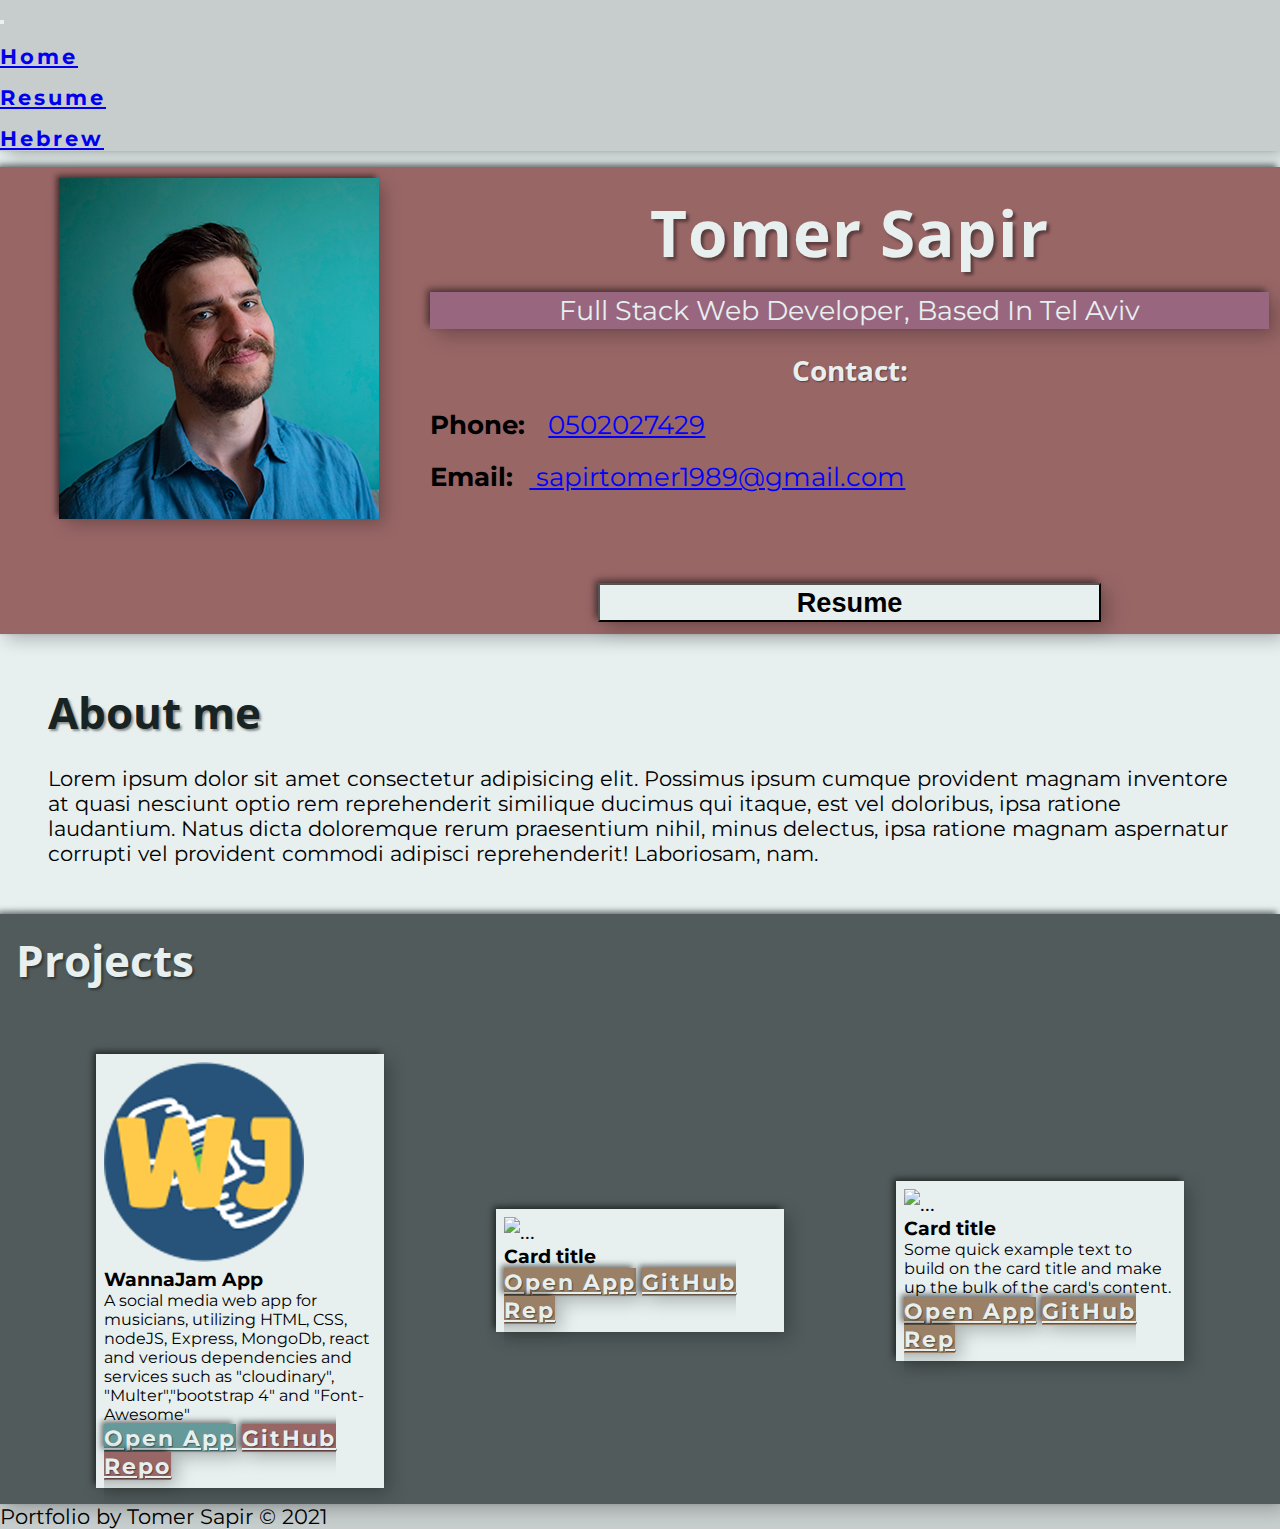
==== index.html @ 6c640629 "first commit" ====
<!DOCTYPE html>
<html lang="en">

<head>
    <meta charset="UTF-8">
    <meta http-equiv="X-UA-Compatible" content="IE=edge">
    <meta name="viewport" content="width=device-width, initial-scale=1.0">
    <!-- Bootstrap  -->
    <link href="https://cdn.jsdelivr.net/npm/bootstrap@5.0.0/dist/css/bootstrap.min.css" rel="stylesheet"
        integrity="sha384-wEmeIV1mKuiNpC+IOBjI7aAzPcEZeedi5yW5f2yOq55WWLwNGmvvx4Um1vskeMj0" crossorigin="anonymous">
    <!-- Font Awesome  -->
    <link rel="stylesheet" href="https://pro.fontawesome.com/releases/v5.10.0/css/all.css"
        integrity="sha384-AYmEC3Yw5cVb3ZcuHtOA93w35dYTsvhLPVnYs9eStHfGJvOvKxVfELGroGkvsg+p" crossorigin="anonymous" />
    <!-- Google Fonts  -->
    <link rel="preconnect" href="https://fonts.gstatic.com">
    <link
        href="https://fonts.googleapis.com/css2?family=Montserrat:ital,wght@0,400;0,500;1,300;1,400&family=Open+Sans:wght@400;600&display=swap"
        rel="stylesheet"> <!-- CSS  -->
    <link rel="stylesheet" href="/css/style.css">

    <title>Tomer Sapir Portfolio</title>
</head>

<body>
    <!-- Header/Contact/Social  -->
    <header class="header-sction">
        <nav class="navbar navbar-expand-lg navbar-light ">
            <div class="container-fluid ">
                <!-- <a class="navbar-brand" href="#">Navbar</a> -->
                <button class="navbar-toggler ms-auto" type="button" data-bs-toggle="collapse"
                    data-bs-target="#navbarSupportedContent" aria-controls="navbarSupportedContent"
                    aria-expanded="false" aria-label="Toggle navigation">
                    <span class="navbar-toggler-icon"></span>
                </button>
                <div class="collapse navbar-collapse justify-content-lg-center" id="navbarSupportedContent">
                    <ul class="navbar-nav w-50  mb-2 mb-lg-0 justify-content-lg-evenly ">
                        <li class="nav-item ">
                            <a class="nav-link  " aria-current="page" href="/index.html">Home</a>
                        </li>
                        <li class="nav-item">
                            <a class="nav-link" href="/resome.html">Resume</a>
                        </li>
                        <li class="nav-item">
                            <a class="nav-link" href="/index-heb.html">Hebrew</a>
                        </li>

                    </ul>
                </div>
            </div>
        </nav>
    </header>
    <div class="container my-5">
        <!-- Intro  -->
        <section class="intro-section">
            <img src="/Tomer-profile-pic.jpg" class="img-fluid profile-picture   " alt="tomer picture">
            <div class="profile-title">
                <h1 class="main-title">Tomer Sapir</h1>
                <p class="sec-title">Full Stack Web Developer, Based In Tel Aviv </p>
            </div>

            <div class="intro-section-contact">
                <h3>Contact:</h3>
                <ul>

                    <li><strong>Phone:</strong> <a href="tel:"> 0502027429</a></li>
                    <li><strong>Email:</strong><a href="mailto:sapirtomer1989@gmail.com"> sapirtomer1989@gmail.com</a>
                    </li>
                </ul>
            </div>
            <div class="intro-section-social">
                <ul>
                    <li><a href=""><i class="fab fa-linkedin"></i></a></li>
                    <li><a href=""><i class="fab fa-github-square"></i></a></li>
                </ul>
            </div>
            <a href="/resome.html">
                <button class="btn">Resume</button>

            </a>
        </section>
        <div class="line"></div>
        <!-- About  -->
        <section class="about-section  text-center">
            <h2 class="">About me</h2>
            <p class=" ">Lorem ipsum dolor sit amet consectetur adipisicing
                elit. Possimus ipsum
                cumque
                provident
                magnam inventore
                at
                quasi nesciunt optio rem reprehenderit similique ducimus qui itaque, est vel doloribus, ipsa ratione
                laudantium. Natus dicta doloremque rerum praesentium nihil, minus delectus, ipsa ratione magnam
                aspernatur
                corrupti vel provident commodi adipisci reprehenderit! Laboriosam, nam.</p>

        </section>
        <div class="line"></div>
        <!-- Projects  -->
        <section class="projects-section">
            <h2 class="text-center">Projects</h2>
            <div class="project-group">
                <div class="project-item">
                    <div class="card" style="width: 18rem;">
                        <img src="/WJ-logo2.png" class="card-img-top" alt="wanna-jam logo">
                        <div class="card-body">
                            <h5 class="card-title">WannaJam App</h5>
                            <p class="card-text">A social media web app for musicians, utilizing HTML, CSS, nodeJS,
                                Express, MongoDb, react and verious dependencies and services such as "cloudinary",
                                "Multer","bootstrap 4" and "Font-Awesome"</p>
                            <div class="d-flex">
                                <a href="https://wanna-jam.herokuapp.com" target="_blank"
                                    class="btn open-app  me-2 ">Open App</a>
                                <a href="https://github.com/TomerTexasRanger/WannaJamApp.git" target="_blank"
                                    class="btn  github-repo ">GitHub Repo</a>

                            </div>
                        </div>
                    </div>
                </div>
                <div class="project-item">
                    <div class="card" style="width: 18rem;">
                        <img src="..." class="card-img-top" alt="...">
                        <div class="card-body">
                            <h5 class="card-title">Card title</h5>
                            <p class="card-text"></p>
                            <div class="d-flex">
                                <a href="#" class="btn btn-primary me-2">Open App</a>
                                <a href="#" class="btn btn-primary">GitHub Rep</a>

                            </div>
                        </div>
                    </div>
                </div>
                <div class="project-item">
                    <div class="card" style="width: 18rem;">
                        <img src="..." class="card-img-top" alt="...">
                        <div class="card-body">
                            <h5 class="card-title">Card title</h5>
                            <p class="card-text">Some quick example text to build on the card title and make up the bulk
                                of the card's content.</p>
                            <div class="d-flex">
                                <a href="#" class="btn btn-primary me-2">Open App</a>
                                <a href="#" class="btn btn-primary">GitHub Rep</a>

                            </div>
                        </div>
                    </div>
                </div>
            </div>
        </section>
    </div>
    <!-- Footer  -->
    <footer class="footer-section text-center border-top p-3">
        <p className="mt-2">
            Portfolio by Tomer Sapir © 2021
        </p>

    </footer>



    <!-- Bootstrap JS  -->
    <script src="https://cdn.jsdelivr.net/npm/bootstrap@5.0.0/dist/js/bootstrap.bundle.min.js"
        integrity="sha384-p34f1UUtsS3wqzfto5wAAmdvj+osOnFyQFpp4Ua3gs/ZVWx6oOypYoCJhGGScy+8" crossorigin="anonymous">
    </script>
</body>

</html>
---- css/style.css ----
* {
  box-sizing: border-box;
  margin: 0;
  padding: 0;
}

/* custom properties */

:root {
  --ff-headline: 'Open Sans', sans-serif;
  --ff-paragraph: 'Montserrat', sans-serif;
  --fw-reg: 300;
  --fw-bold: 900;

  --clr-light: #e7efef;
  --clr-dark: #182323;
  --clr-mild: #669999;
  --clr-strong: #996680;
  --clr-mid: #996666;
  --clr-accent: #998066;

  --fs-h1: 4rem;
  --fs-h2: 2.75rem;
  --fs-h3: 1.75rem;
  --fs-body: 1rem;
  --fs-p: 1.7rem;

  --bs-all: 0.25em 0.25em 0.75em rgba(0, 0, 0, 0.25),
    -0.125em -0.125em 0.25em rgba(0, 0, 0, 0.5);

  --ts-all: 0.04em 0.04em 0.05em #00000069;
}

/*//////////// For  sm /////////////////  */
/* header */
header {
  box-shadow: var(--bs-all);
}
header nav ul {
  margin: 0 auto;
}

header nav ul li {
  margin: 1rem auto;
  font-weight: bold;
  letter-spacing: 3px;
  font-size: 1.3rem;
}

/* Intro  */
h1,
h2,
h3 {
  color: var(--clr-light);
  text-shadow: var(--ts-all);
  font-family: var(--ff-headline);
  font-weight: bold;
}
h1 {
  font-size: 3rem;
  letter-spacing: 1px;
}
h2 {
  font-size: 2rem;
}

body {
  background: var(--clr-light);
  font-family: var(--ff-paragraph);
}

.intro-section {
  background: var(--clr-mid);
  padding: 0.7rem;
  text-align: center;
  box-shadow: var(--bs-all);
}

.profile-title .main-title {
  margin: 0.7rem 0;
}

.profile-title .sec-title {
  color: var(--clr-light);
  background: var(--clr-strong);
  padding: 0.1rem 0.1rem;
  box-shadow: var(--bs-all);
  margin: 1rem 0;
  font-size: 1rem;
}

.intro-section .profile-picture {
  box-shadow: var(--bs-all);
  padding: 0;
}

.intro-section .intro-section-contact {
  font-size: 1rem;
}
.intro-section .intro-section-contact ul {
  text-align: start;
  list-style-type: none;
}

.intro-section .intro-section-contact ul li {
  margin: 1.3rem 0;
  font-size: 1.1rem;
}

.intro-section .intro-section-contact ul li a {
  font-size: 1.2rem;
  color: blue;
}

.intro-section .intro-section-social {
  margin-top: 2rem;
}

.intro-section .intro-section-social ul {
  list-style-type: none;
  display: flex;
  justify-content: space-evenly;
  padding: 0;
}

.intro-section .intro-section-social ul li {
  font-size: 4rem;
}

.intro-section .intro-section-social ul li .fa-linkedin {
  color: #0e76a8;
}

.intro-section .intro-section-social ul li .fa-github-square {
  color: black;
}

.intro-section button {
  background-color: var(--clr-light);
  width: 60%;
  box-shadow: var(--bs-all);
  font-size: 1.7rem;
  padding: 0.1rem;
  font-weight: bold;
}

/* About  */
.about-section {
  margin: 3rem;
}
.about-section h2 {
  color: var(--clr-dark);
}

.about-section p {
  margin-top: 1.5rem;
}

/* Projects */

.projects-section {
  background: #182323b9;
  box-shadow: var(--bs-all);
}

.projects-section h2 {
  margin: 2rem 0;
  padding: 1rem;
}

.projects-section .project-group {
  display: flex;
  flex-direction: column;
  align-items: center;
}
.projects-section .project-group .card {
  margin: 1rem;
  padding: 0.5rem;
  box-shadow: var(--bs-all);
  background-color: var(--clr-light);
}
.card a {
  box-shadow: var(--bs-all);
  font-weight: bold;
  color: var(--clr-light);
  text-shadow: var(--ts-all);
  letter-spacing: 2px;
  background-color: var(--clr-accent);
}
.card .open-app {
  background-color: var(--clr-mild);
}
.card .github-repo {
  background-color: var(--clr-mid);
}
header,
footer {
  background-color: rgba(51, 51, 51, 0.178);
}

/*//// Resume ///// */
.general-details {
  text-align: center;
  margin-top: 1.7rem;
}

.general-details h1 {
  color: var(--clr-dark);
}

.general-details p {
  background-color: var(--clr-mid);
  color: var(--clr-light);
  font-size: 1.1rem;
  font-weight: bold;
  letter-spacing: 3px;
  box-shadow: var(--bs-all);
  text-shadow: var(--ts-all);
}

.languages h3,
.ocupations h3,
.education h3,
.military h3 {
  color: var(--clr-mid);
}

.languages,
.ocupations,
.education,
.military {
  line-height: 1.7;
  padding: 0.5rem;
  margin: 1rem;
}

/*/////////// MD ////////// */
@media (min-width: 768px) {
  .intro-section {
    background: var(--clr-mid);
    padding: 0.7rem;
    box-shadow: var(--bs-all);
    display: grid;
    grid-template-areas:
      'pic p-t'
      'pic con';
  }

  .profile-title {
    grid-area: p-t;
  }

  .profile-title .main-title {
    margin: 0.7rem 0;
  }

  .profile-title .sec-title {
    color: var(--clr-light);
    background: var(--clr-strong);
    padding: 0.1rem 0.1rem;
    box-shadow: var(--bs-all);
    margin: 1rem 0;
    font-size: 1rem;
  }

  .intro-section .profile-picture {
    box-shadow: var(--bs-all);
    padding: 0;
    max-width: 100%;
    grid-area: pic;
  }

  .intro-section .intro-section-contact {
    font-size: 1rem;
    grid-area: con;
  }
  .intro-section .intro-section-contact ul {
    text-align: start;
    list-style-type: none;
  }

  .intro-section .intro-section-contact ul li {
    margin: 1.3rem 0;
    font-size: 1.1rem;
  }

  .intro-section .intro-section-contact ul li a {
    font-size: 1.2rem;
    color: blue;
  }

  .intro-section .intro-section-social {
    margin-top: 2rem;
  }

  .intro-section .intro-section-social ul {
    list-style-type: none;
    display: flex;
    justify-content: space-evenly;
    padding: 0;
  }

  .intro-section .intro-section-social ul li {
    font-size: 4rem;
  }

  .intro-section .intro-section-social ul li .fa-linkedin {
    color: #0e76a8;
  }

  .intro-section .intro-section-social ul li .fa-github-square {
    color: black;
  }

  .intro-section button {
    background-color: var(--clr-light);
    width: 60%;
    box-shadow: var(--bs-all);
    font-size: 1.7rem;
    padding: 0.1rem;
    font-weight: bold;
    margin-top: 4rem;
  }

  /* Projects */

  .projects-section {
    background: #182323b9;
    box-shadow: var(--bs-all);
  }

  .projects-section h2 {
    margin: 2rem 0;
    padding: 1rem;
  }

  .projects-section .project-group {
    display: flex;
    flex-direction: column;
    justify-content: space-evenly;
  }
}

/*/////////////// LG  ///////////*/

@media (min-width: 992px) {
  h1 {
    font-size: var(--fs-h1);
  }
  h2 {
    font-size: var(--fs-h2);
  }
  h3 {
    font-size: var(--fs-h3);
  }
  p {
    font-size: 1.3rem;
  }
  .intro-section {
    background: var(--clr-mid);
    padding: 0.7rem;
    box-shadow: var(--bs-all);
    display: grid;
    grid-template-areas:
      'pic p-t'
      'pic con';
    grid-template-columns: 1fr 2fr;
  }

  .profile-title {
    grid-area: p-t;
  }

  .profile-title .main-title {
    margin: 0.7rem 0;
  }

  .profile-title .sec-title {
    color: var(--clr-light);
    background: var(--clr-strong);
    padding: 0.1rem 0.1rem;
    box-shadow: var(--bs-all);
    margin: 1rem 0;
    font-size: 1.7rem;
  }

  .intro-section .profile-picture {
    box-shadow: var(--bs-all);
    padding: 0;
    max-width: 100%;
    grid-area: pic;
    margin-left: 3rem;
  }

  .intro-section .intro-section-contact {
    font-size: 1rem;
    grid-area: con;
  }
  .intro-section .intro-section-contact ul {
    text-align: start;
    list-style-type: none;
  }

  .intro-section .intro-section-contact ul li {
    margin: 1.3rem 0;
    font-size: 1.6rem;
  }

  .intro-section .intro-section-contact ul li a {
    font-size: 1.6rem;
    color: blue;
    margin-left: 1rem;
  }

  .intro-section .intro-section-social {
    margin-top: 2rem;
  }

  .intro-section .intro-section-social ul {
    list-style-type: none;
    display: flex;
    justify-content: space-evenly;
    padding: 0;
  }

  .intro-section .intro-section-social ul li {
    font-size: 4rem;
  }

  .intro-section .intro-section-social ul li .fa-linkedin {
    color: #0e76a8;
  }

  .intro-section .intro-section-social ul li .fa-github-square {
    color: black;
  }

  .intro-section button {
    background-color: var(--clr-light);
    width: 60%;
    box-shadow: var(--bs-all);
    font-size: 1.7rem;
    padding: 0.1rem;
    font-weight: bold;
    margin-top: 4rem;
  }

  /* Projects */

  .projects-section {
    background: #182323b9;
    box-shadow: var(--bs-all);
  }

  .projects-section h2 {
    margin: 2rem 0;
    padding: 1rem;
  }

  .projects-section .project-group {
    display: flex;
    flex-direction: row;
    justify-content: space-evenly;
  }

  .card p {
    font-size: 1rem;
  }

  /*//// Resume ///// */

  body {
    font-size: 1.4rem;
  }
  .general-details {
    text-align: center;
    margin-top: 1.7rem;
  }

  .general-details h1 {
    color: var(--clr-dark);
  }

  .general-details p {
    background-color: var(--clr-mid);
    color: var(--clr-light);
    font-size: 1.3rem;
    font-weight: bold;
    letter-spacing: 3px;
    box-shadow: var(--bs-all);
    text-shadow: var(--ts-all);
    padding: 0.3rem;
  }

  .languages h3,
  .ocupations h3,
  .education h3,
  .military h3 {
    color: var(--clr-mid);
  }

  .languages,
  .ocupations,
  .education,
  .military {
    line-height: 1.7;
    padding: 0.5rem;
    margin: 1rem;
  }
}
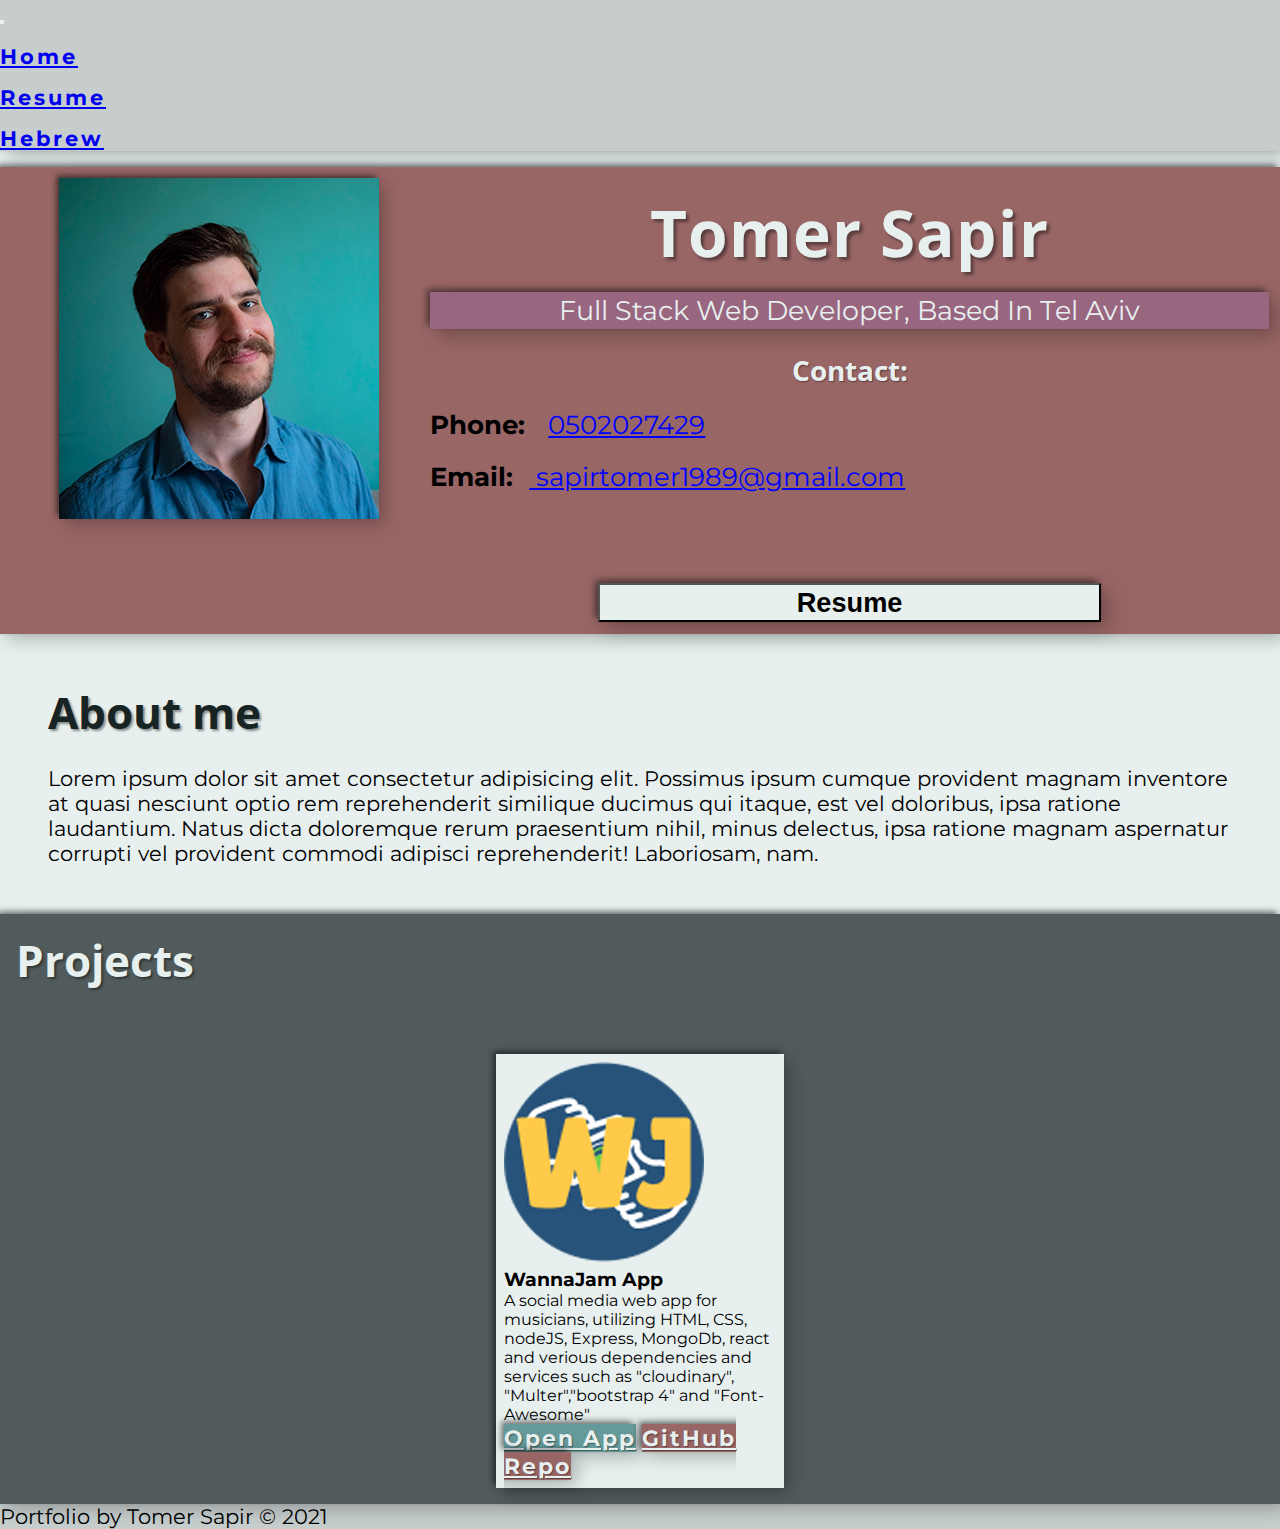
==== commit 83b11716: "additions" ====
--- a/index.html
+++ b/index.html
@@ -69,8 +69,11 @@
             </div>
             <div class="intro-section-social">
                 <ul>
-                    <li><a href=""><i class="fab fa-linkedin"></i></a></li>
-                    <li><a href=""><i class="fab fa-github-square"></i></a></li>
+                    <li><a href="https://www.linkedin.com/in/tomer-sapir-a5a28520b/" target="_blank"><i
+                                class="fab fa-linkedin"></i></a>
+                    </li>
+                    <li><a href="https://github.com/TomerTexasRanger" target="_blank"><i
+                                class="fab fa-github-square"></i></a></li>
                 </ul>
             </div>
             <a href="/resome.html">
@@ -117,7 +120,7 @@
                         </div>
                     </div>
                 </div>
-                <div class="project-item">
+                <!-- <div class="project-item">
                     <div class="card" style="width: 18rem;">
                         <img src="..." class="card-img-top" alt="...">
                         <div class="card-body">
@@ -145,7 +148,7 @@
                             </div>
                         </div>
                     </div>
-                </div>
+                </div> -->
             </div>
         </section>
     </div>
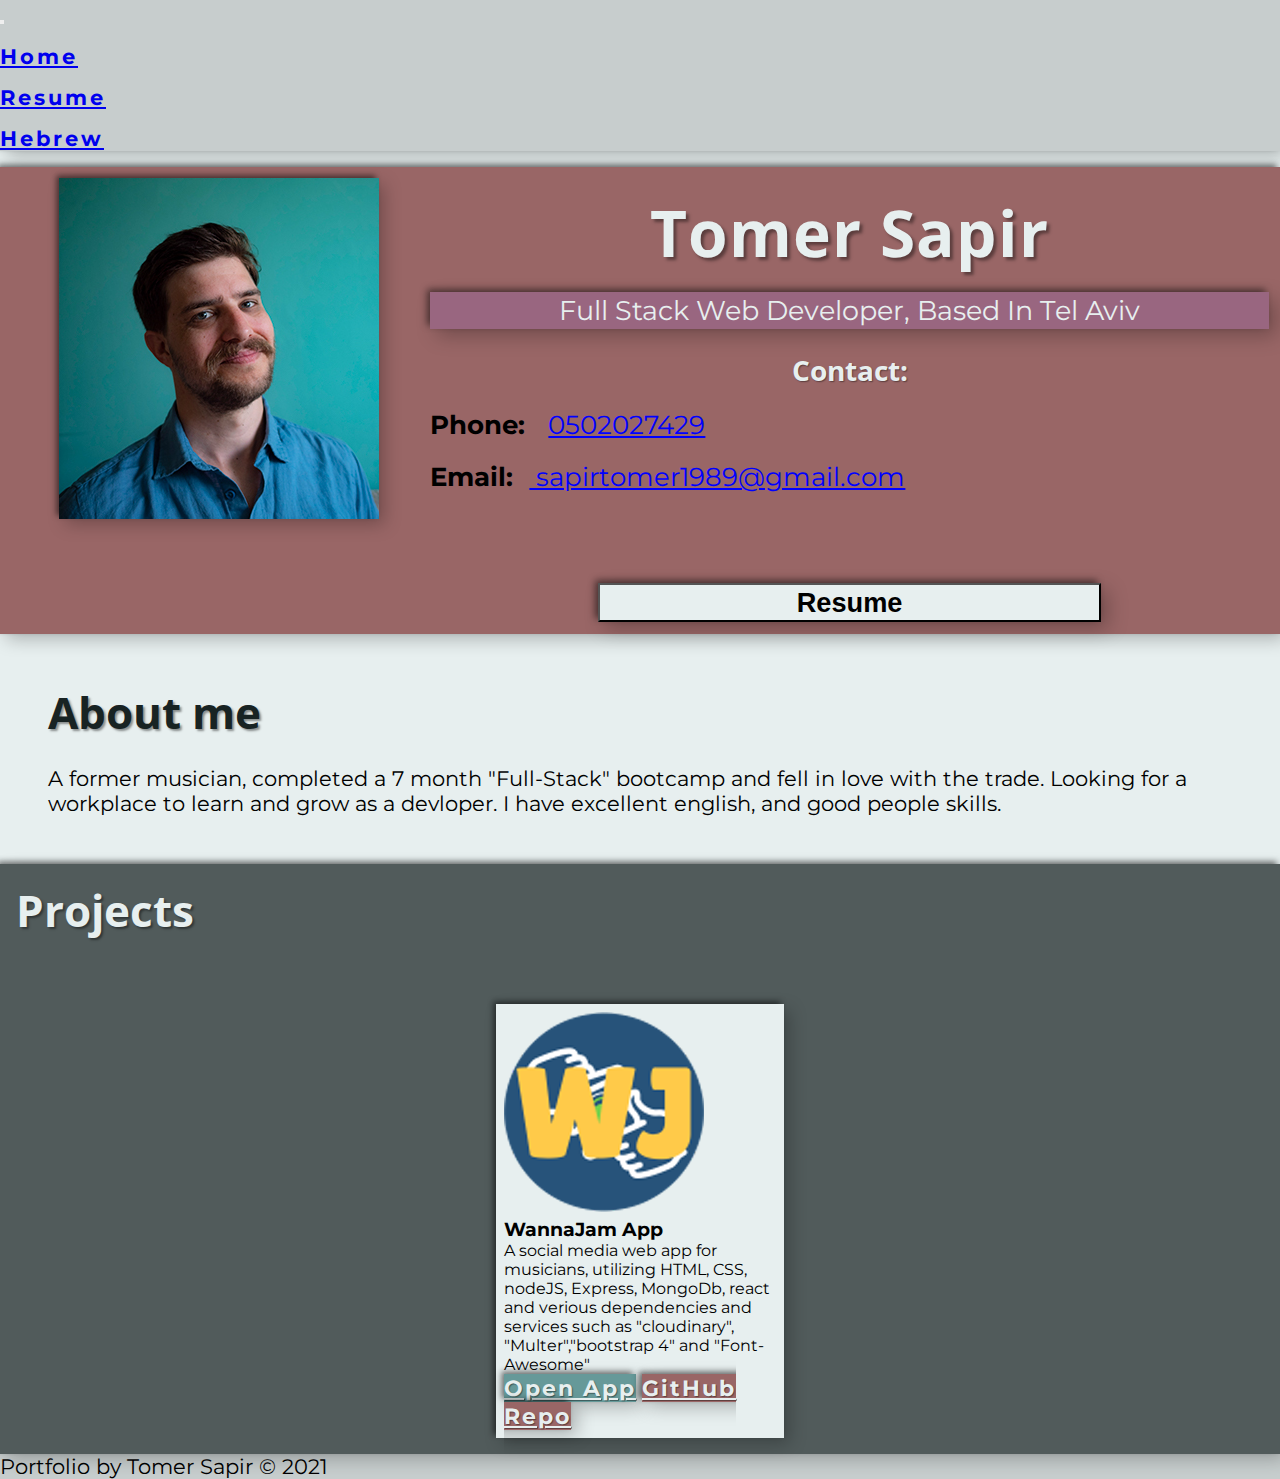
==== commit de2cfce4: "corrections" ====
--- a/index.html
+++ b/index.html
@@ -85,16 +85,11 @@
         <!-- About  -->
         <section class="about-section  text-center">
             <h2 class="">About me</h2>
-            <p class=" ">Lorem ipsum dolor sit amet consectetur adipisicing
-                elit. Possimus ipsum
-                cumque
-                provident
-                magnam inventore
-                at
-                quasi nesciunt optio rem reprehenderit similique ducimus qui itaque, est vel doloribus, ipsa ratione
-                laudantium. Natus dicta doloremque rerum praesentium nihil, minus delectus, ipsa ratione magnam
-                aspernatur
-                corrupti vel provident commodi adipisci reprehenderit! Laboriosam, nam.</p>
+            <p class=" ">A former musician, completed a 7 month "Full-Stack" bootcamp and fell in love with the trade.
+
+                Looking for a workplace to learn and grow as a devloper.
+
+                I have excellent english, and good people skills.</p>
 
         </section>
         <div class="line"></div>
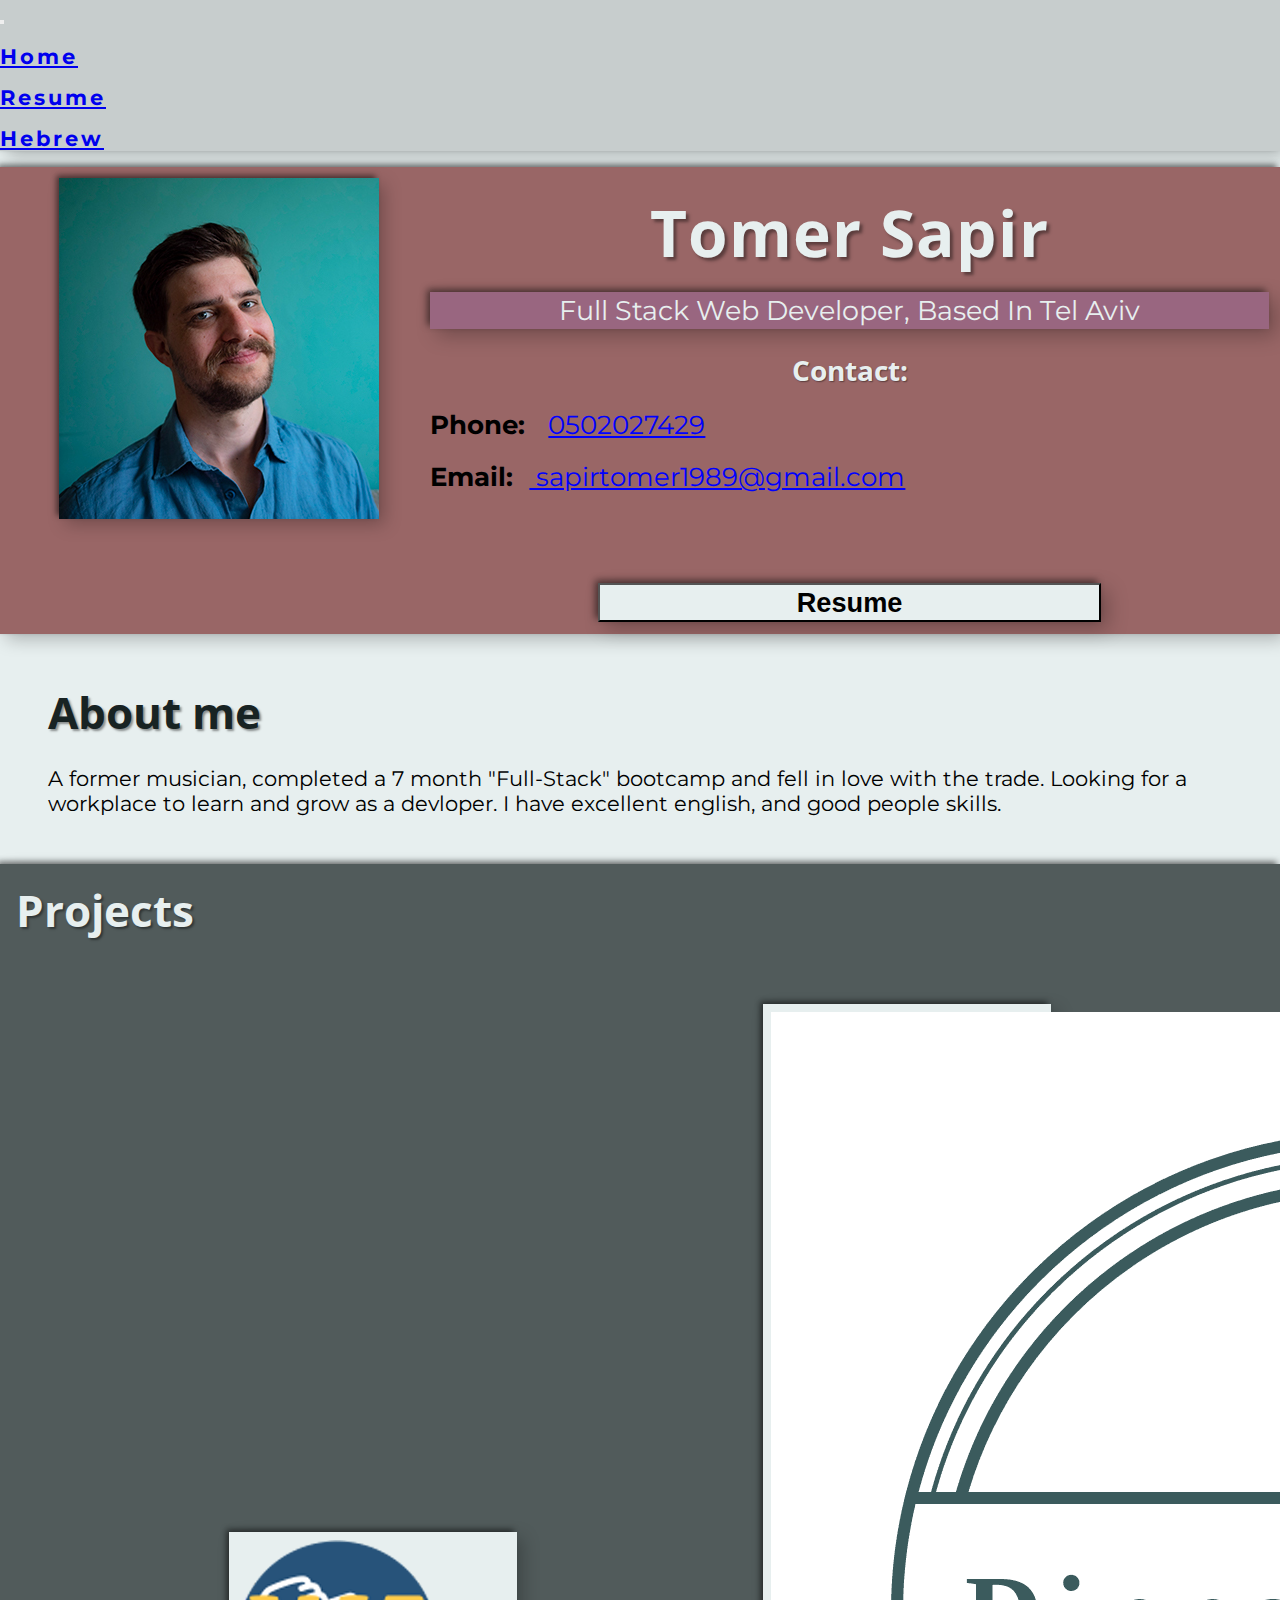
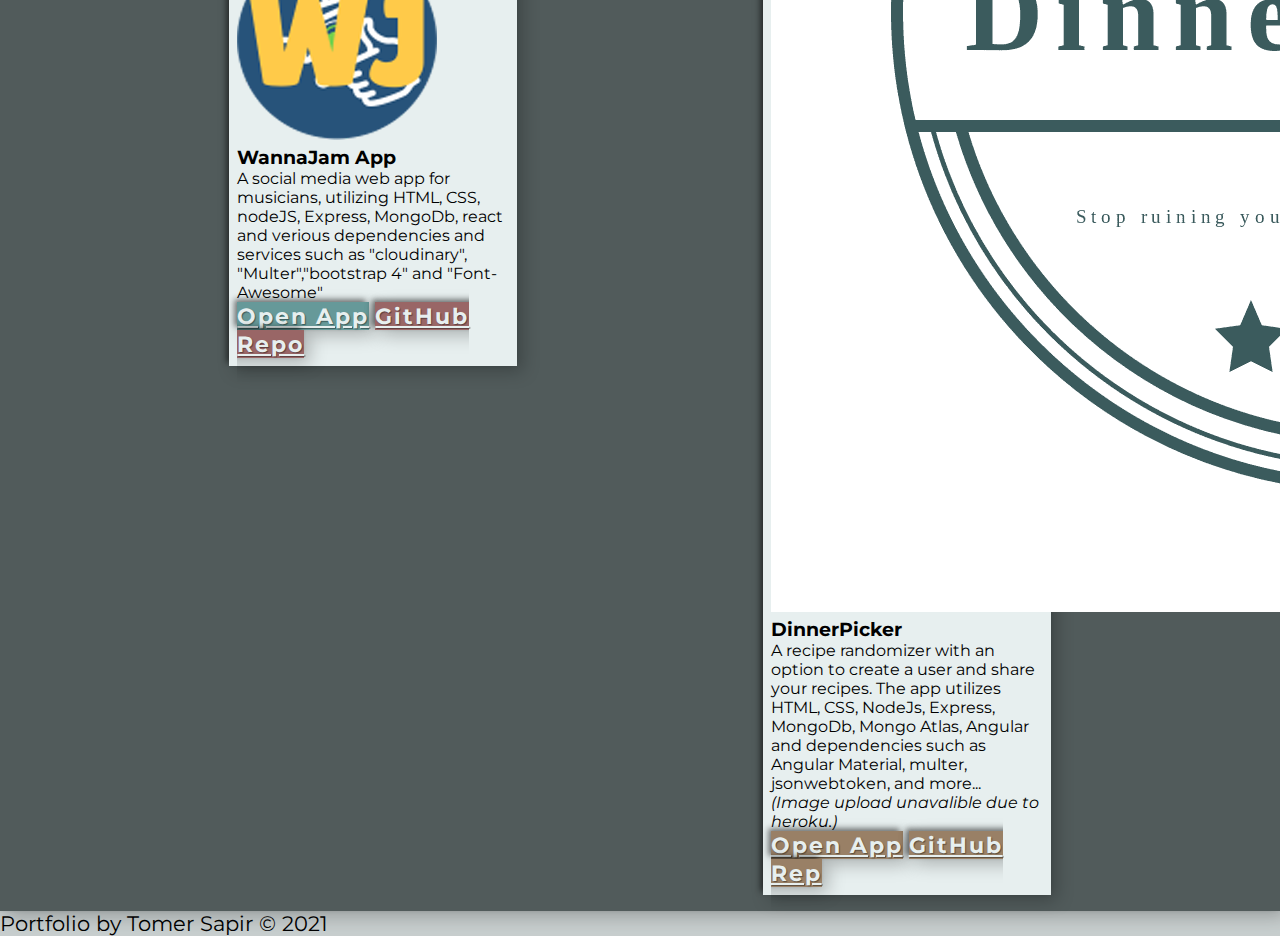
==== commit 709e3f2e: "additions" ====
--- a/index.html
+++ b/index.html
@@ -115,21 +115,26 @@
                         </div>
                     </div>
                 </div>
-                <!-- <div class="project-item">
+                <div class="project-item">
                     <div class="card" style="width: 18rem;">
-                        <img src="..." class="card-img-top" alt="...">
+                        <img src="./logo.png" class="card-img-top" alt="DinnerPicker logo">
                         <div class="card-body">
-                            <h5 class="card-title">Card title</h5>
-                            <p class="card-text"></p>
+                            <h5 class="card-title">DinnerPicker</h5>
+                            <p class="card-text">A recipe randomizer with an option to create a user and share your
+                                recipes. The app utilizes HTML, CSS, NodeJs, Express, MongoDb, Mongo Atlas, Angular and
+                                dependencies such as Angular Material, multer, jsonwebtoken, and more... <br> <i>(Image
+                                    upload unavalible due to heroku.)</i> </p>
                             <div class="d-flex">
-                                <a href="#" class="btn btn-primary me-2">Open App</a>
-                                <a href="#" class="btn btn-primary">GitHub Rep</a>
+                                <a href="https://dinner-picker.herokuapp.com" target="_blank"
+                                    class="btn btn-primary me-2">Open App</a>
+                                <a href="https://github.com/TomerTexasRanger/dinner-picker" target="_blank"
+                                    class="btn btn-primary">GitHub Rep</a>
 
                             </div>
                         </div>
                     </div>
                 </div>
-                <div class="project-item">
+                <!-- <div class="project-item">
                     <div class="card" style="width: 18rem;">
                         <img src="..." class="card-img-top" alt="...">
                         <div class="card-body">
--- a/css/style.css
+++ b/css/style.css
@@ -7,8 +7,8 @@
 /* custom properties */
 
 :root {
-  --ff-headline: 'Open Sans', sans-serif;
-  --ff-paragraph: 'Montserrat', sans-serif;
+  --ff-headline: "Open Sans", sans-serif;
+  --ff-paragraph: "Montserrat", sans-serif;
   --fw-reg: 300;
   --fw-bold: 900;
 
@@ -242,8 +242,8 @@
     box-shadow: var(--bs-all);
     display: grid;
     grid-template-areas:
-      'pic p-t'
-      'pic con';
+      "pic p-t"
+      "pic con";
   }
 
   .profile-title {
@@ -362,8 +362,8 @@
     box-shadow: var(--bs-all);
     display: grid;
     grid-template-areas:
-      'pic p-t'
-      'pic con';
+      "pic p-t"
+      "pic con";
     grid-template-columns: 1fr 2fr;
   }
 
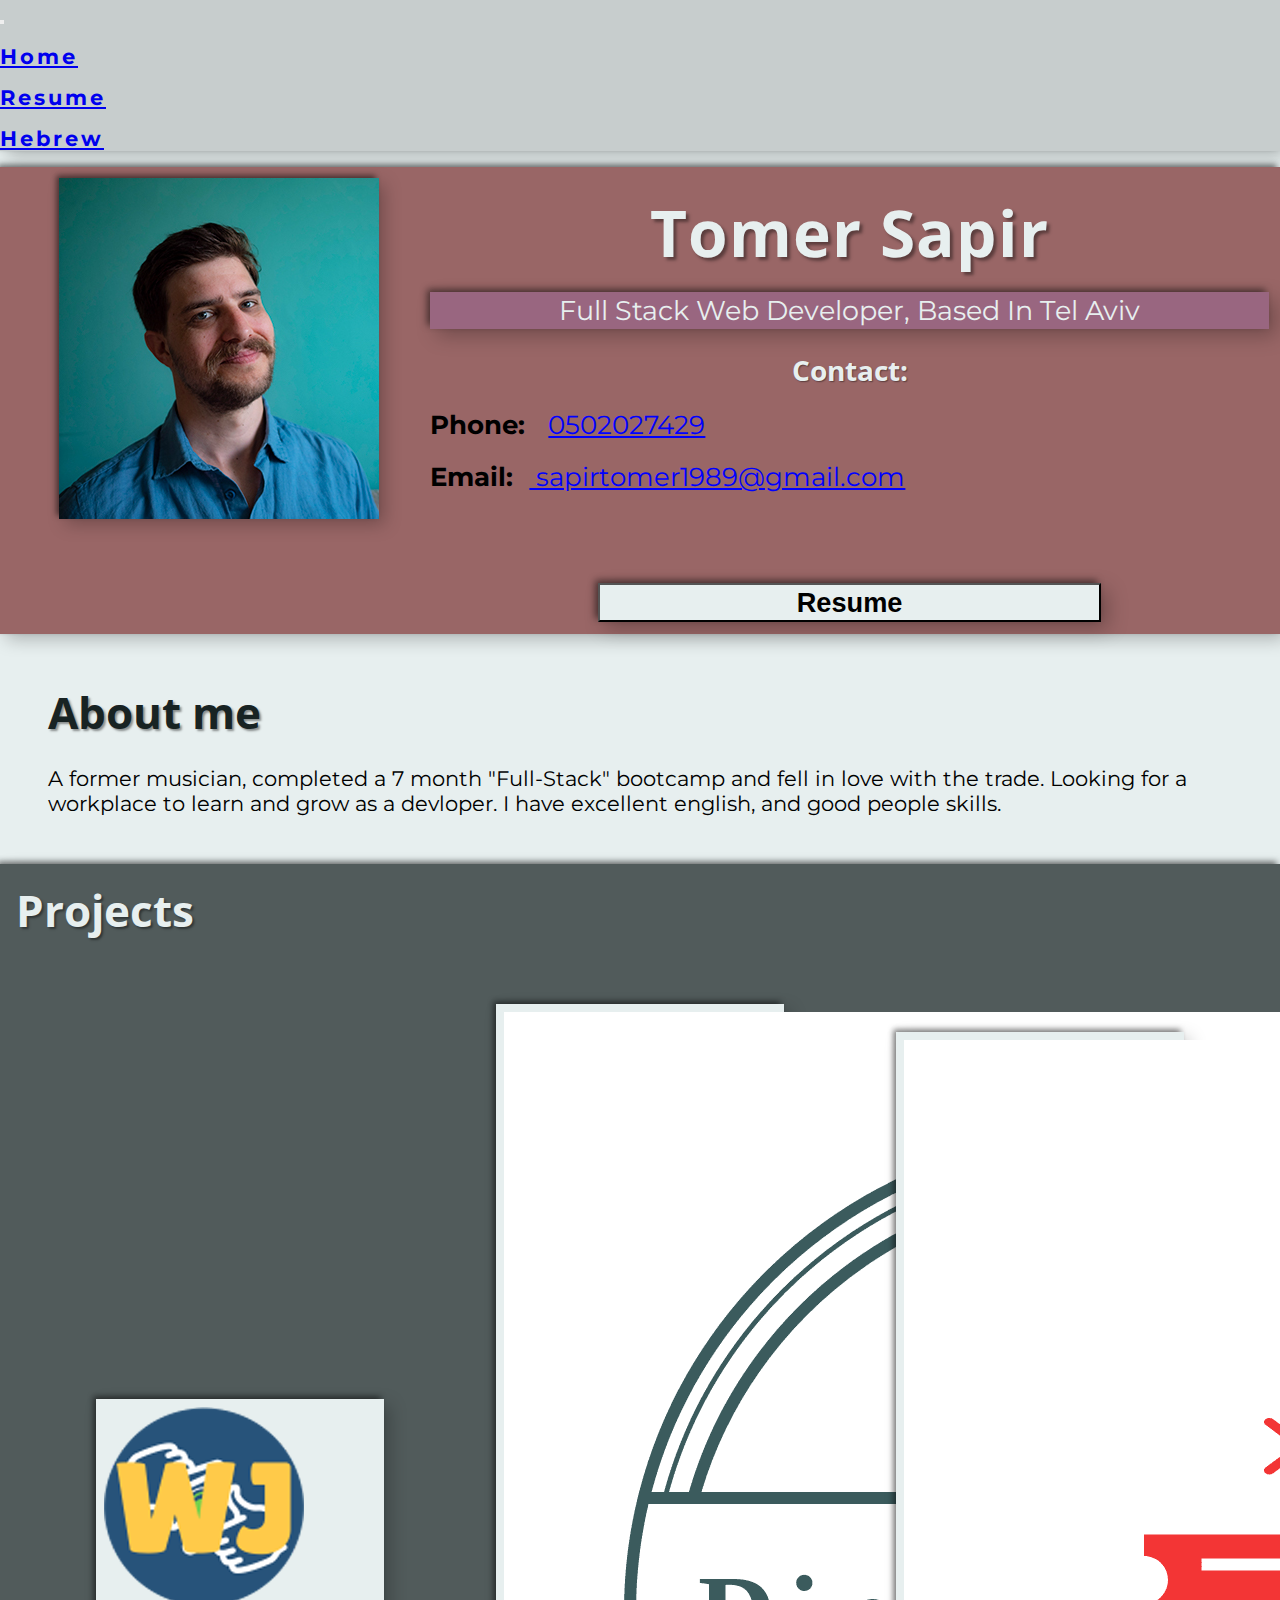
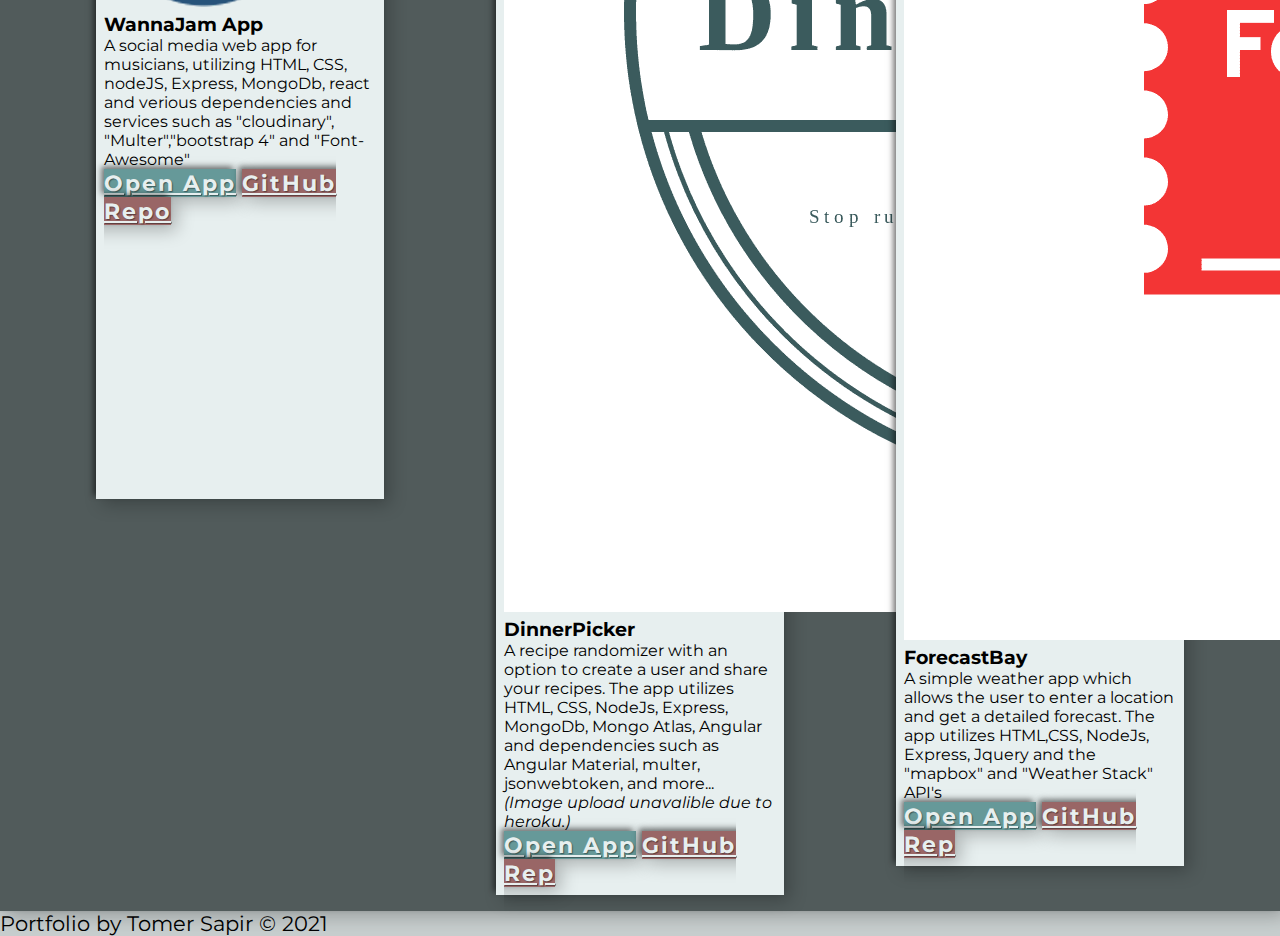
==== commit 570e2230: "project addition" ====
--- a/index.html
+++ b/index.html
@@ -126,29 +126,32 @@
                                     upload unavalible due to heroku.)</i> </p>
                             <div class="d-flex">
                                 <a href="https://dinner-picker.herokuapp.com" target="_blank"
-                                    class="btn btn-primary me-2">Open App</a>
+                                    class="btn open-app me-2">Open App</a>
                                 <a href="https://github.com/TomerTexasRanger/dinner-picker" target="_blank"
-                                    class="btn btn-primary">GitHub Rep</a>
+                                    class="btn github-repo">GitHub Rep</a>
 
                             </div>
                         </div>
                     </div>
                 </div>
-                <!-- <div class="project-item">
+                <div class="project-item">
                     <div class="card" style="width: 18rem;">
-                        <img src="..." class="card-img-top" alt="...">
+                        <img src="./forecast-bay-logo.png" class="card-img-top" alt="forecastBayLogo">
                         <div class="card-body">
-                            <h5 class="card-title">Card title</h5>
-                            <p class="card-text">Some quick example text to build on the card title and make up the bulk
-                                of the card's content.</p>
-                            <div class="d-flex">
-                                <a href="#" class="btn btn-primary me-2">Open App</a>
-                                <a href="#" class="btn btn-primary">GitHub Rep</a>
+                            <h5 class="card-title">ForecastBay</h5>
+                            <p class="card-text">A simple weather app which allows the user to enter a location and get
+                                a detailed forecast. The app utilizes HTML,CSS, NodeJs, Express, Jquery and the "mapbox"
+                                and "Weather Stack" API's</p>
+                            <div class="d-flex links">
+                                <a href="https://forecast-bay.herokuapp.com" target="_blank"
+                                    class="btn open-app me-2">Open App</a>
+                                <a href="https://github.com/TomerTexasRanger/forecast-bay" target="_blank"
+                                    class="btn github-repo">GitHub Rep</a>
 
                             </div>
                         </div>
                     </div>
-                </div> -->
+                </div>
             </div>
         </section>
     </div>
--- a/css/style.css
+++ b/css/style.css
@@ -178,6 +178,7 @@
   padding: 0.5rem;
   box-shadow: var(--bs-all);
   background-color: var(--clr-light);
+  min-height: 700px;
 }
 .card a {
   box-shadow: var(--bs-all);
@@ -186,6 +187,11 @@
   text-shadow: var(--ts-all);
   letter-spacing: 2px;
   background-color: var(--clr-accent);
+}
+.card-body {
+  display: flex;
+  flex-direction: column;
+  justify-content: space-between;
 }
 .card .open-app {
   background-color: var(--clr-mild);
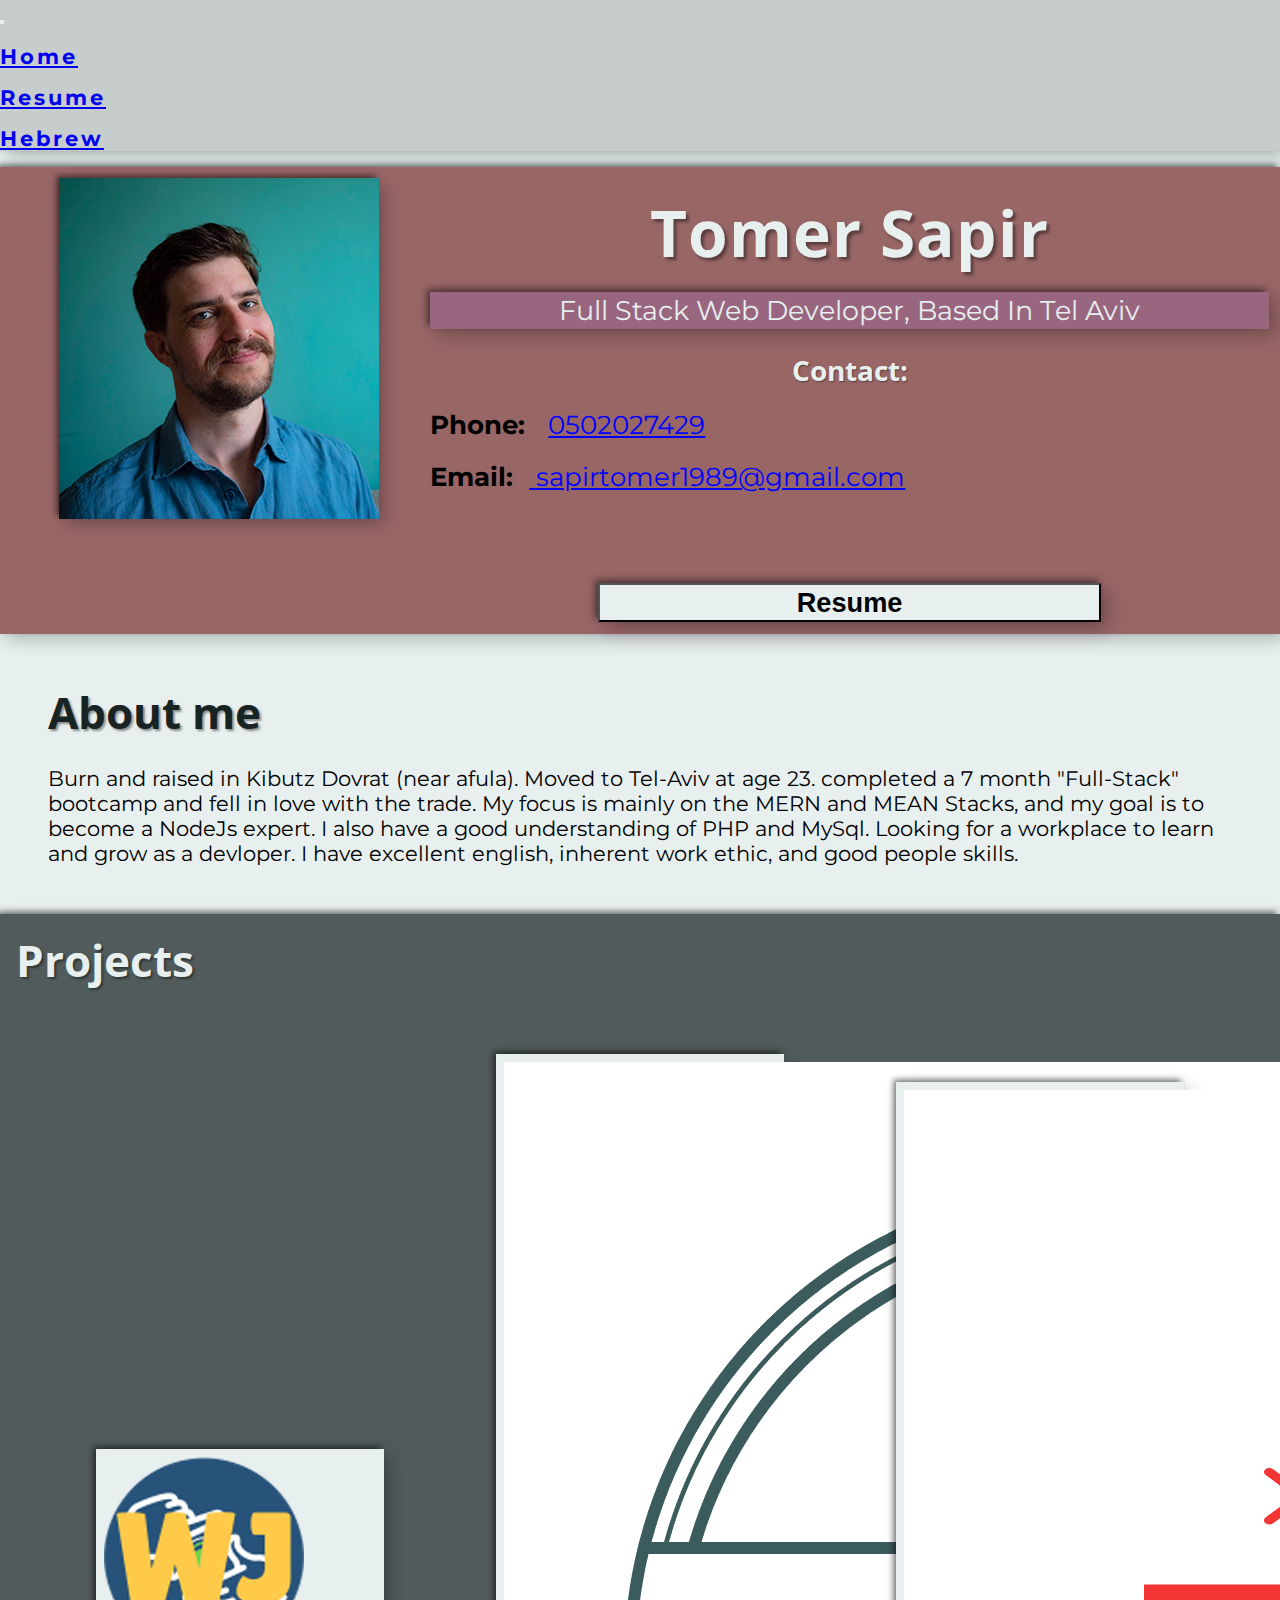
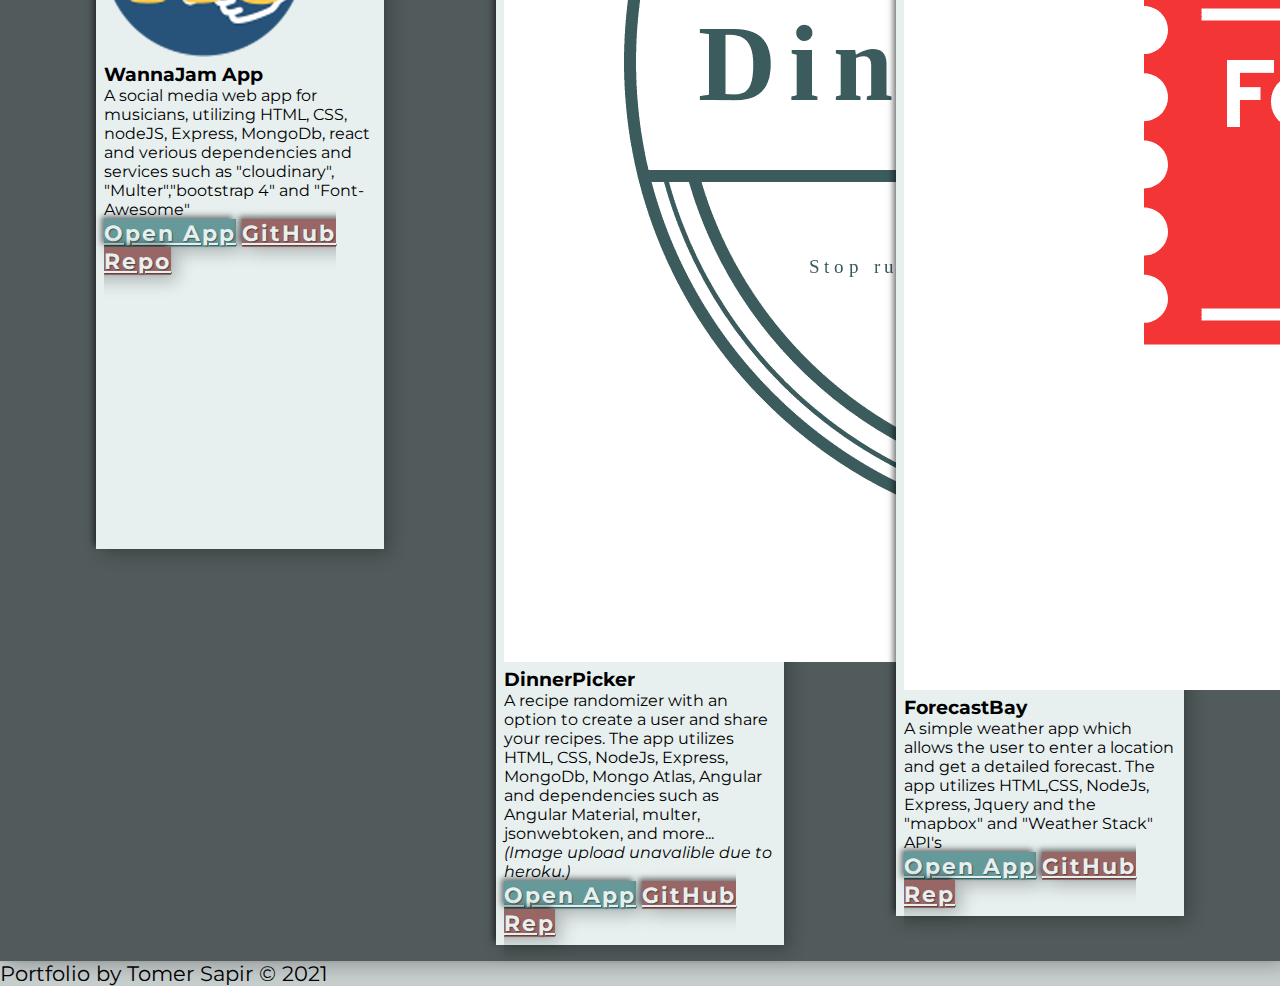
==== commit 17467aac: "updates" ====
--- a/index.html
+++ b/index.html
@@ -85,11 +85,16 @@
         <!-- About  -->
         <section class="about-section  text-center">
             <h2 class="">About me</h2>
-            <p class=" ">A former musician, completed a 7 month "Full-Stack" bootcamp and fell in love with the trade.
+            <p class=" ">Burn and raised in Kibutz Dovrat (near afula). Moved to Tel-Aviv at age 23. completed a 7
+                month "Full-Stack" bootcamp and
+                fell in love with the trade.
+                My focus is mainly on the MERN and MEAN Stacks, and my goal is to become a NodeJs expert. I also have a
+                good
+                understanding of PHP and MySql.
 
                 Looking for a workplace to learn and grow as a devloper.
 
-                I have excellent english, and good people skills.</p>
+                I have excellent english, inherent work ethic, and good people skills.</p>
 
         </section>
         <div class="line"></div>
